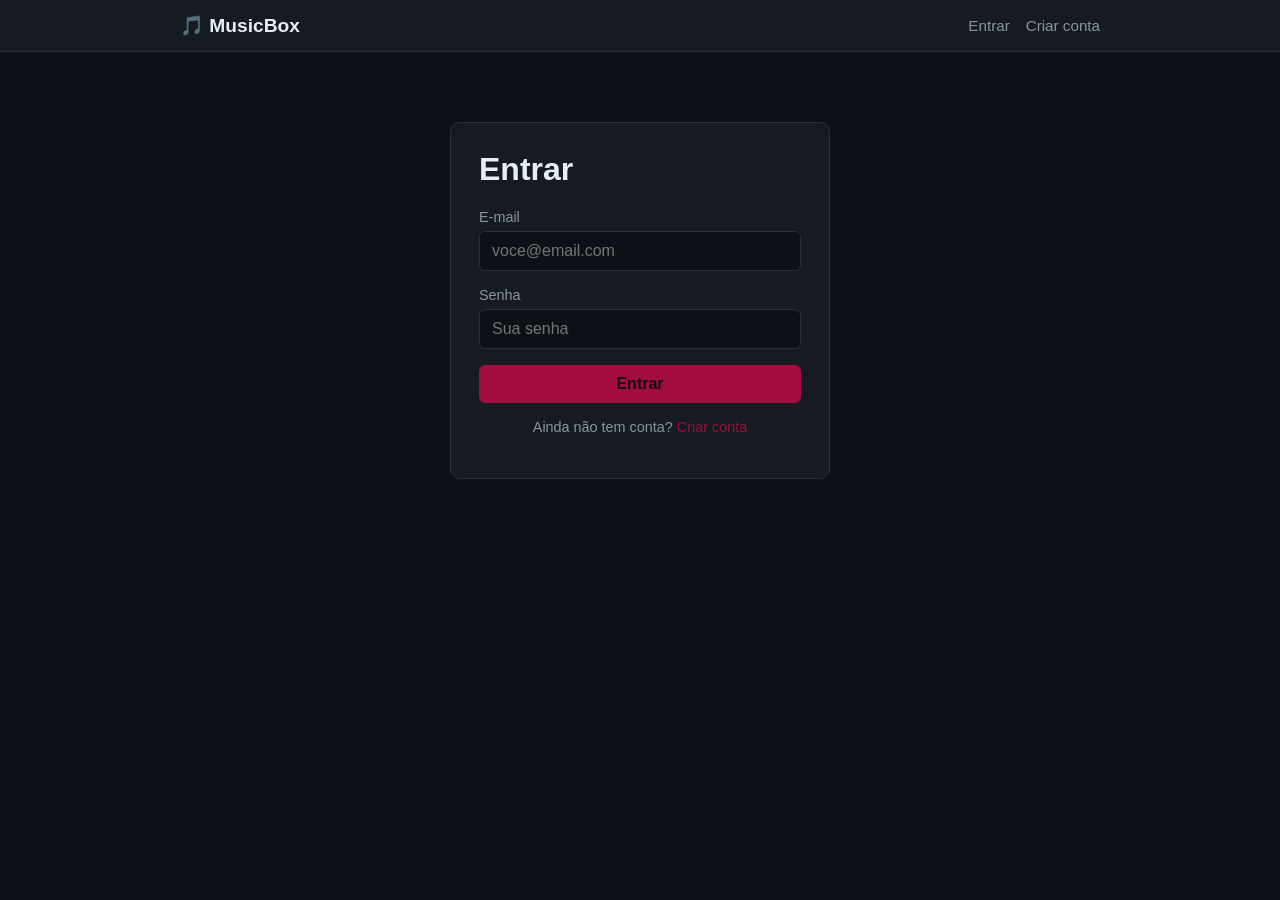
==== login.html @ 7c74701b "adiciona telas de login, cadastro e busca de musicas" ====
<!DOCTYPE html>
<html lang="pt-BR">
<head>
  <meta charset="UTF-8">
  <meta name="viewport" content="width=device-width, initial-scale=1.0">
  <title>Entrar - MusicBox</title>
  <link rel="stylesheet" href="css/style.css">
</head>
<body>

  <nav id="navbar"></nav>

  <main>
    <div class="card card-narrow">
      <h1>Entrar</h1>

      <div id="msg" class="message"></div>

      <form id="loginForm">
        <label for="email">E-mail</label>
        <input type="email" id="email" required placeholder="voce@email.com">

        <label for="password">Senha</label>
        <input type="password" id="password" required placeholder="Sua senha">

        <button type="submit" class="btn-primary" id="submitBtn">Entrar</button>
      </form>

      <p class="form-footer">Ainda não tem conta? <a href="register.html">Criar conta</a></p>
    </div>
  </main>

  <script src="js/api.js"></script>
  <script src="js/auth.js"></script>
  <script>
    const form = document.getElementById('loginForm');
    const msg = document.getElementById('msg');
    const submitBtn = document.getElementById('submitBtn');

    function showMessage(text, type) {
      msg.textContent = text;
      msg.className = `message show ${type}`;
    }

    // Se já estiver logado, manda direto pra home
    if (getSession()) {
      window.location.href = 'index.html';
    }

    form.addEventListener('submit', async (e) => {
      e.preventDefault();

      const email = document.getElementById('email').value.trim();
      const password = document.getElementById('password').value;

      submitBtn.disabled = true;
      submitBtn.textContent = 'Entrando...';

      const { data } = await apiRequest('/users/login', 'POST', { email, password });

      submitBtn.disabled = false;
      submitBtn.textContent = 'Entrar';

      if (data && data.success) {
        saveSession(data.user);
        window.location.href = 'index.html';
      } else {
        showMessage((data && data.message) || 'Não foi possível entrar.', 'error');
      }
    });
  </script>
</body>
</html>
---- css/style.css ----
:root {
  --bg: #0d1117;
  --bg-card: #161b22;
  --border: #2a2f38;
  --text: #e6edf3;
  --text-muted: #8b949e;
  --accent: #ff035798;
  --accent-hover: #ff035798;
  --danger: #f85149;
  --success: #3fb950;
}

* {
  box-sizing: border-box;
}

body {
  margin: 0;
  background: var(--bg);
  color: var(--text);
  font-family: 'Segoe UI', Arial, sans-serif;
  min-height: 100vh;
}

/* ---------- Navbar ---------- */
#navbar {
  background: var(--bg-card);
  border-bottom: 1px solid var(--border);
}

.nav-inner {
  max-width: 960px;
  margin: 0 auto;
  padding: 14px 20px;
  display: flex;
  justify-content: space-between;
  align-items: center;
}

.brand {
  color: var(--text);
  font-weight: bold;
  font-size: 1.2rem;
  text-decoration: none;
}

.nav-links {
  display: flex;
  align-items: center;
  gap: 16px;
}

.nav-links a {
  color: var(--text-muted);
  text-decoration: none;
  font-size: 0.95rem;
}

.nav-links a:hover {
  color: var(--accent);
}

.nav-user {
  color: var(--text);
  font-size: 0.95rem;
}

.btn-link {
  background: none;
  border: none;
  color: var(--text-muted);
  cursor: pointer;
  font-size: 0.95rem;
  padding: 0;
}

.btn-link:hover {
  color: var(--danger);
}

/* ---------- Layout geral ---------- */
main {
  max-width: 960px;
  margin: 0 auto;
  padding: 30px 20px;
}

.card {
  background: var(--bg-card);
  border: 1px solid var(--border);
  border-radius: 10px;
  padding: 28px;
}

.card-narrow {
  max-width: 380px;
  margin: 40px auto;
}

h1, h2 {
  margin-top: 0;
}

/* ---------- Formulários ---------- */
label {
  display: block;
  margin-bottom: 6px;
  font-size: 0.9rem;
  color: var(--text-muted);
}

input[type="text"],
input[type="email"],
input[type="password"] {
  width: 100%;
  padding: 10px 12px;
  margin-bottom: 16px;
  border-radius: 6px;
  border: 1px solid var(--border);
  background: #0d1117;
  color: var(--text);
  font-size: 1rem;
}

input:focus {
  outline: 1px solid var(--accent);
}

button.btn-primary {
  width: 100%;
  padding: 10px 12px;
  border: none;
  border-radius: 6px;
  background: var(--accent);
  color: #111;
  font-weight: bold;
  font-size: 1rem;
  cursor: pointer;
}

button.btn-primary:hover {
  background: var(--accent-hover);
}

button.btn-primary:disabled {
  opacity: 0.6;
  cursor: not-allowed;
}

.form-footer {
  margin-top: 16px;
  font-size: 0.9rem;
  color: var(--text-muted);
  text-align: center;
}

.form-footer a {
  color: var(--accent);
  text-decoration: none;
}

/* ---------- Mensagens ---------- */
.message {
  padding: 10px 14px;
  border-radius: 6px;
  margin-bottom: 16px;
  font-size: 0.9rem;
  display: none;
}

.message.show {
  display: block;
}

.message.error {
  background: rgba(248, 81, 73, 0.15);
  color: var(--danger);
  border: 1px solid rgba(248, 81, 73, 0.4);
}

.message.success {
  background: rgba(63, 185, 80, 0.15);
  color: var(--success);
  border: 1px solid rgba(63, 185, 80, 0.4);
}

/* ---------- Busca de músicas ---------- */
.search-box {
  width: 100%;
  padding: 12px 14px;
  border-radius: 8px;
  border: 1px solid var(--border);
  background: var(--bg-card);
  color: var(--text);
  font-size: 1.05rem;
  margin-bottom: 24px;
}

.results-grid {
  display: grid;
  grid-template-columns: repeat(auto-fill, minmax(160px, 1fr));
  gap: 18px;
}

.music-card {
  background: var(--bg-card);
  border: 1px solid var(--border);
  border-radius: 8px;
  overflow: hidden;
  display: flex;
  flex-direction: column;
  text-decoration: none;
  color: var(--text);
  transition: transform 0.15s ease, border-color 0.15s ease;
}

.music-card:hover {
  transform: translateY(-3px);
  border-color: var(--accent);
}

.music-card img {
  width: 100%;
  aspect-ratio: 1 / 1;
  object-fit: cover;
  background: #000;
}

.music-card-info {
  padding: 10px;
  flex: 1;
  display: flex;
  flex-direction: column;
  gap: 4px;
}

.music-title {
  font-weight: bold;
  font-size: 0.95rem;
  line-height: 1.2;
}

.music-artist {
  font-size: 0.85rem;
  color: var(--text-muted);
}

.music-meta {
  font-size: 0.78rem;
  color: var(--text-muted);
  display: flex;
  justify-content: space-between;
  margin-top: auto;
}

.rate-badge {
  color: var(--accent);
  font-weight: bold;
}

.artist-icon {
  width: 14px;
  height: 14px;
  border-radius: 50%;
  object-fit: cover;
  vertical-align: middle;
  margin-right: 3px;
}

.artist-chip {
  display: inline-flex;
  align-items: center;
}

.artist-sep {
  margin-right: 4px;
}

.likes-badge {
  font-size: 0.78rem;
  color: var(--text-muted);
}

.empty-state, .loading-state {
  text-align: center;
  color: var(--text-muted);
  padding: 40px 0;
}
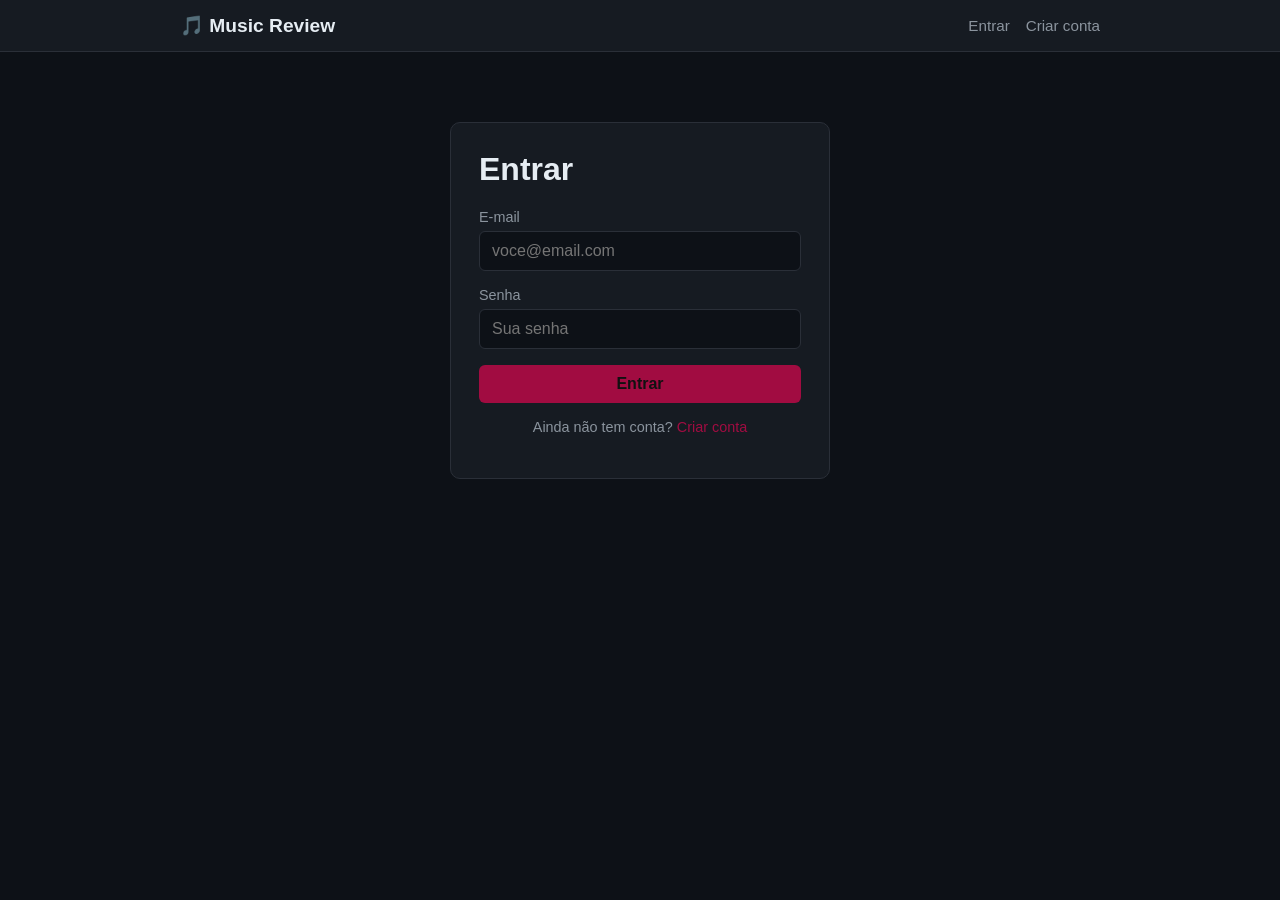
==== commit cdf3fdb3: "ajustes nas telas" ====
--- a/login.html
+++ b/login.html
@@ -3,7 +3,7 @@
 <head>
   <meta charset="UTF-8">
   <meta name="viewport" content="width=device-width, initial-scale=1.0">
-  <title>Entrar - MusicBox</title>
+  <title>Entrar - Music Review</title>
   <link rel="stylesheet" href="css/style.css">
 </head>
 <body>
--- a/css/style.css
+++ b/css/style.css
@@ -220,7 +220,6 @@
 }
 
 .music-card img {
-  width: 100%;
   aspect-ratio: 1 / 1;
   object-fit: cover;
   background: #000;
